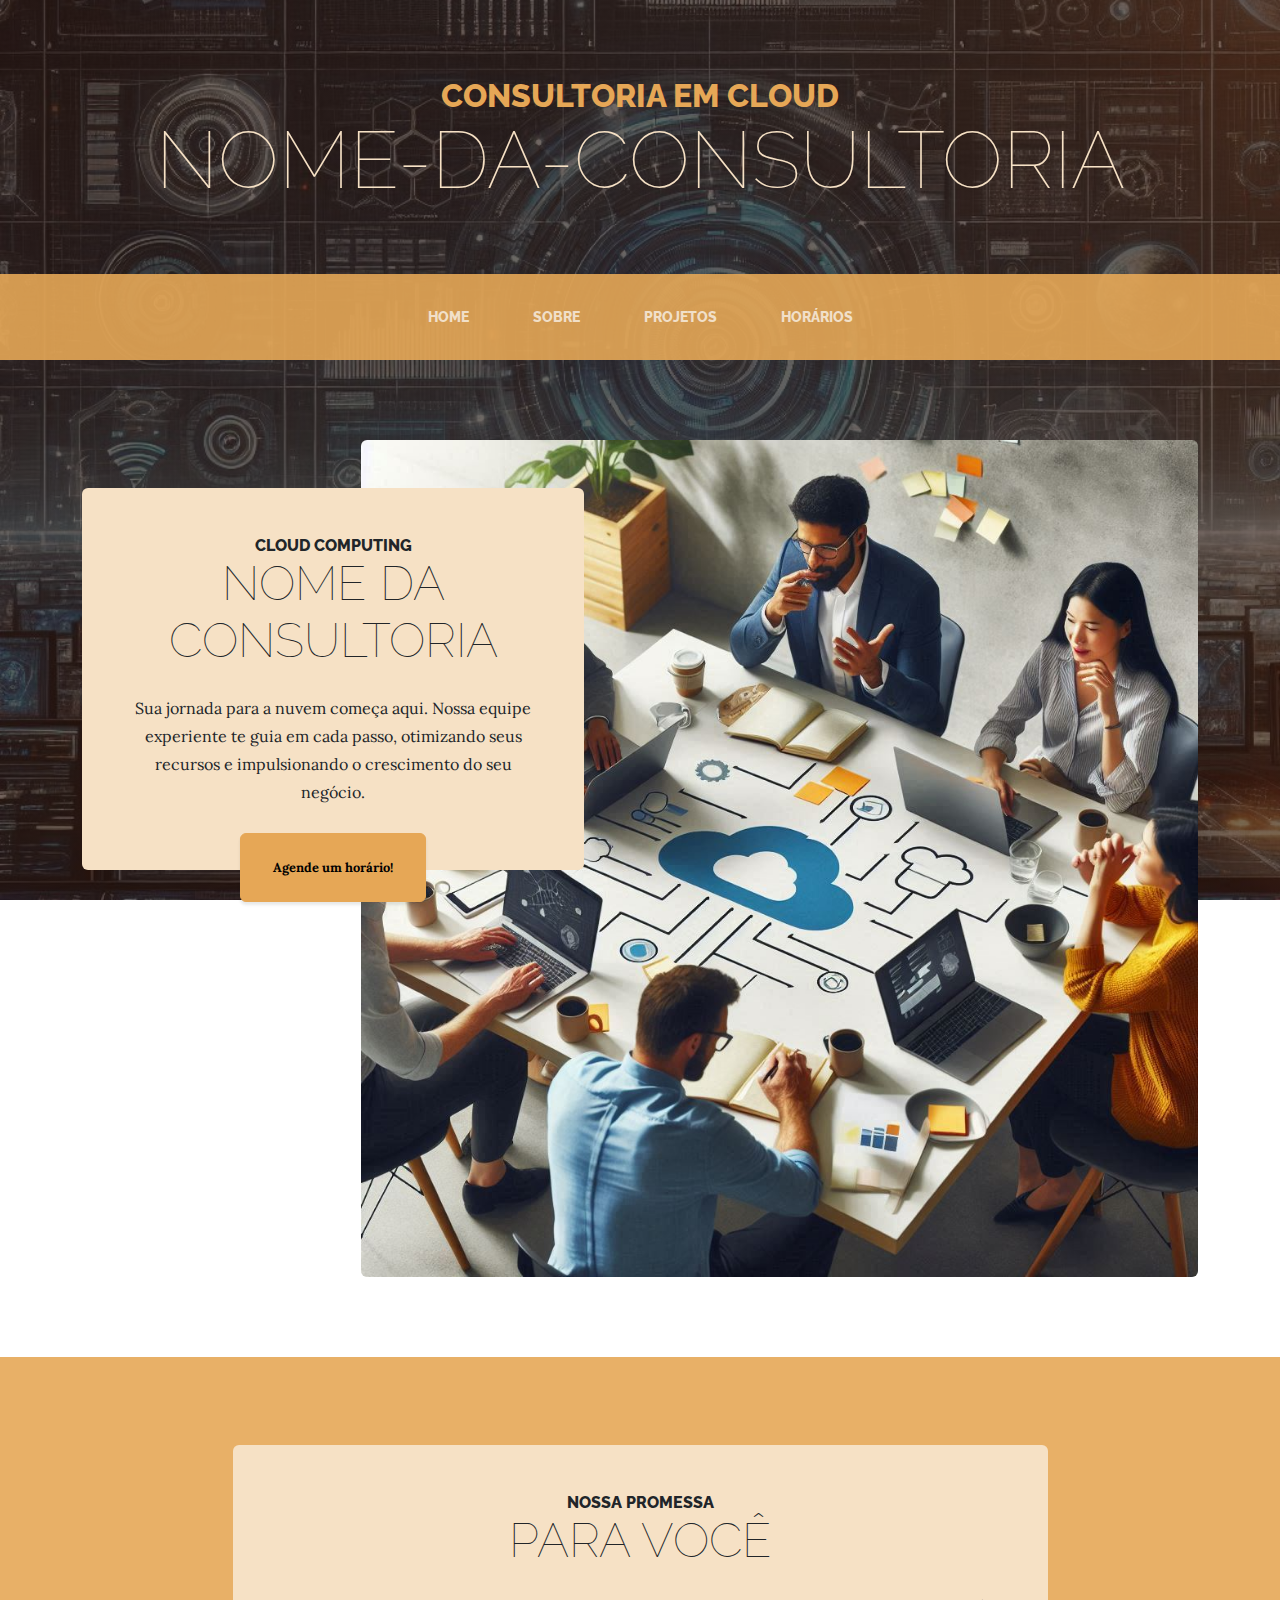
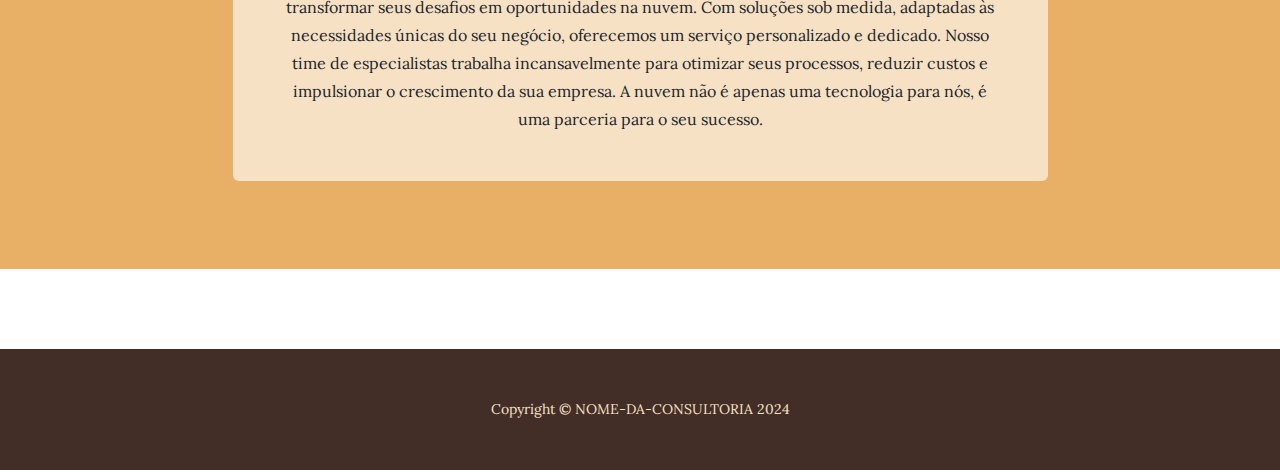
==== index.html @ 93bfd789 "first" ====
<!DOCTYPE html>
<html lang="en">
    <head>
        <meta charset="utf-8" />
        <meta name="viewport" content="width=device-width, initial-scale=1, shrink-to-fit=no" />
        <meta name="description" content="" />
        <meta name="author" content="" />
        <title>Business Casual - Start Bootstrap Theme</title>
        <link rel="icon" type="image/x-icon" href="assets/favicon2.png" />
        <!-- Google fonts-->
        <link href="https://fonts.googleapis.com/css?family=Raleway:100,100i,200,200i,300,300i,400,400i,500,500i,600,600i,700,700i,800,800i,900,900i" rel="stylesheet" />
        <link href="https://fonts.googleapis.com/css?family=Lora:400,400i,700,700i" rel="stylesheet" />
        <!-- Core theme CSS (includes Bootstrap)-->
        <link href="css/styles.css" rel="stylesheet" />
    </head>
    <body>
        <header>
            <h1 class="site-heading text-center text-faded d-none d-lg-block">
                <span class="site-heading-upper text-primary mb-3">Consultoria em Cloud</span>
                <span class="site-heading-lower">NOME-DA-CONSULTORIA</span>
            </h1>
        </header>
        <!-- Navigation-->
        <nav class="navbar navbar-expand-lg navbar-cyan py-lg-4" id="mainNav">
            <div class="container">
                <a class="navbar-brand text-uppercase fw-bold d-lg-none" href="index.html">Start Bootstrap</a>
                <button class="navbar-toggler" type="button" data-bs-toggle="collapse" data-bs-target="#navbarSupportedContent" aria-controls="navbarSupportedContent" aria-expanded="false" aria-label="Toggle navigation"><span class="navbar-toggler-icon"></span></button>
                <div class="collapse navbar-collapse" id="navbarSupportedContent">
                    <ul class="navbar-nav mx-auto">
                        <li class="nav-item px-lg-4"><a class="nav-link text-uppercase" href="index.html">Home</a></li>
                        <li class="nav-item px-lg-4"><a class="nav-link text-uppercase" href="about.html">Sobre</a></li>
                        <li class="nav-item px-lg-4"><a class="nav-link text-uppercase" href="products.html">Projetos</a></li>
                        <li class="nav-item px-lg-4"><a class="nav-link text-uppercase" href="store.html">Horários</a></li>
                    </ul>
                </div>
            </div>
        </nav>
        <section class="page-section clearfix">
            <div class="container">
                <div class="intro">
                    <img class="intro-img img-fluid mb-3 mb-lg-0 rounded" src="assets/img/intro.jpg" alt="..." />
                    <div class="intro-text left-0 text-center bg-faded p-5 rounded">
                        <h2 class="section-heading mb-4">
                            <span class="section-heading-upper">Cloud Computing</span>
                            <span class="section-heading-lower">NOME DA CONSULTORIA</span>
                        </h2>
                        <p class="mb-3">Sua jornada para a nuvem começa aqui. Nossa equipe experiente te guia em cada passo, otimizando seus recursos e impulsionando o crescimento do seu negócio.</p>
                        <div class="intro-button mx-auto"><a class="btn btn-primary btn-xl" href="#!">Agende um horário!</a></div>
                    </div>
                </div>
            </div>
        </section>
        <section class="page-section cta">
            <div class="container">
                <div class="row">
                    <div class="col-xl-9 mx-auto">
                        <div class="cta-inner bg-faded text-center rounded">
                            <h2 class="section-heading mb-4">
                                <span class="section-heading-upper">Nossa Promessa</span>
                                <span class="section-heading-lower">Para você</span>
                            </h2>
                            <p class="mb-0">transformar seus desafios em oportunidades na nuvem. Com soluções sob medida, adaptadas às necessidades únicas do seu negócio, oferecemos um serviço personalizado e dedicado. Nosso time de especialistas trabalha incansavelmente para otimizar seus processos, reduzir custos e impulsionar o crescimento da sua empresa. A nuvem não é apenas uma tecnologia para nós, é uma parceria para o seu sucesso.</p>
                        </div>
                    </div>
                </div>
            </div>
        </section>
        <footer class="footer text-faded text-center py-5">
            <div class="container"><p class="m-0 small">Copyright &copy; NOME-DA-CONSULTORIA 2024</p></div>
        </footer>
        <!-- Bootstrap core JS-->
        <script src="https://cdn.jsdelivr.net/npm/bootstrap@5.2.3/dist/js/bootstrap.bundle.min.js"></script>
        <!-- Core theme JS-->
        <script src="js/scripts.js"></script>
    </body>
</html>
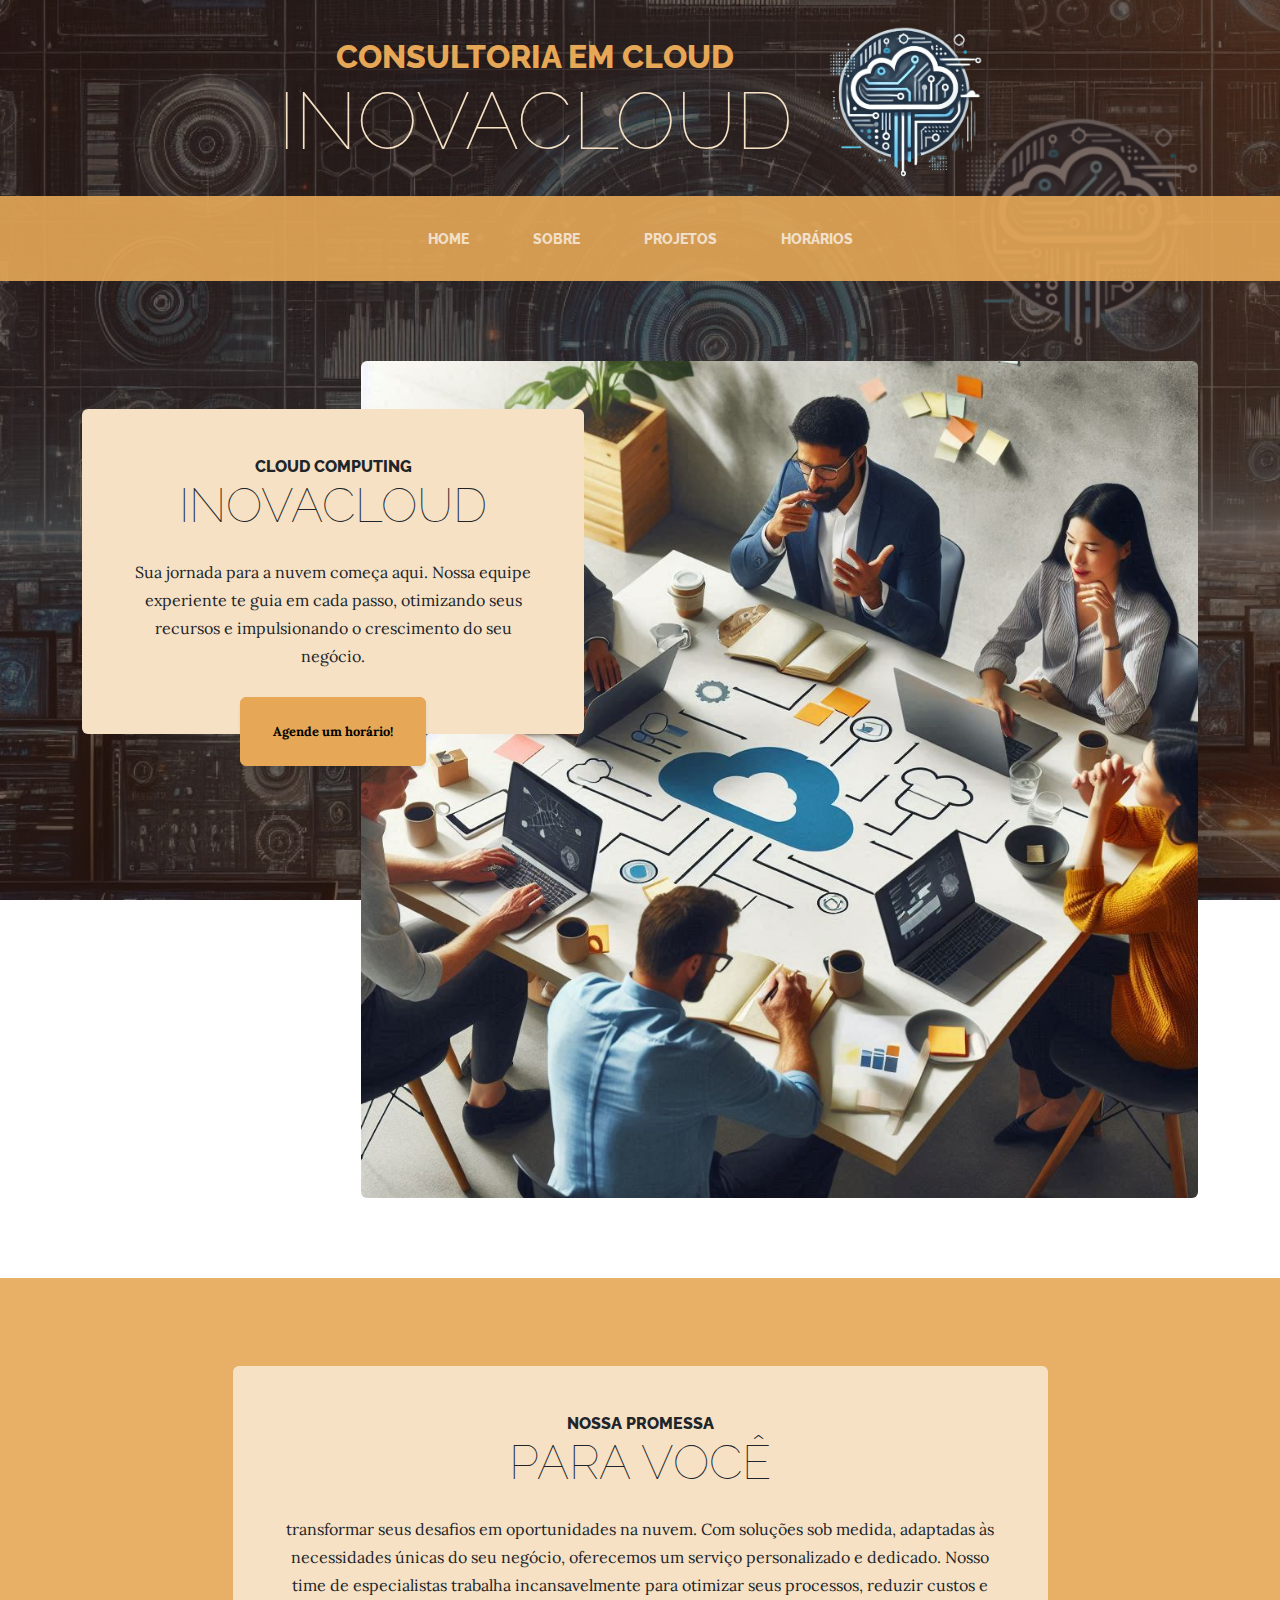
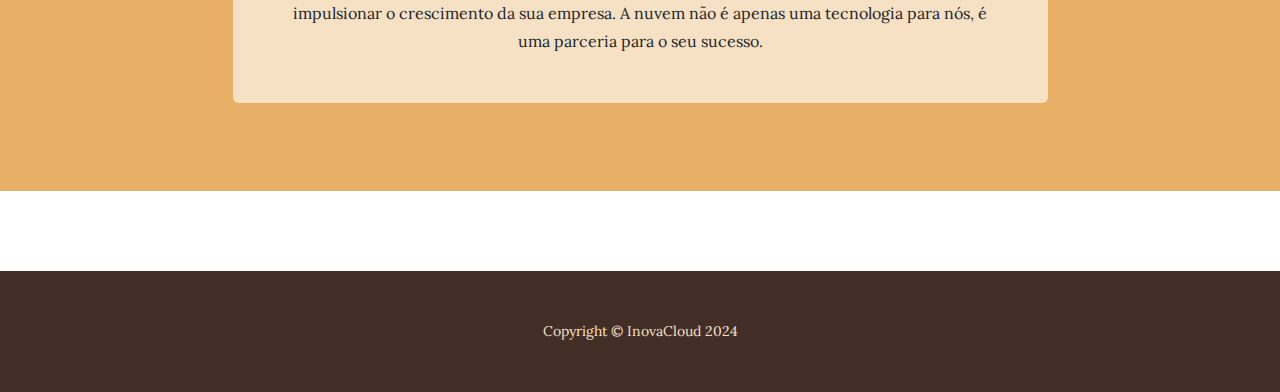
==== commit 11135a42: "atualização de logo" ====
--- a/index.html
+++ b/index.html
@@ -5,8 +5,8 @@
         <meta name="viewport" content="width=device-width, initial-scale=1, shrink-to-fit=no" />
         <meta name="description" content="" />
         <meta name="author" content="" />
-        <title>Business Casual - Start Bootstrap Theme</title>
-        <link rel="icon" type="image/x-icon" href="assets/favicon2.png" />
+        <title>InovaCloud</title>
+        <link rel="icon" type="image/x-icon" href="assets/favicon4.png" />
         <!-- Google fonts-->
         <link href="https://fonts.googleapis.com/css?family=Raleway:100,100i,200,200i,300,300i,400,400i,500,500i,600,600i,700,700i,800,800i,900,900i" rel="stylesheet" />
         <link href="https://fonts.googleapis.com/css?family=Lora:400,400i,700,700i" rel="stylesheet" />
@@ -15,10 +15,13 @@
     </head>
     <body>
         <header>
-            <h1 class="site-heading text-center text-faded d-none d-lg-block">
-                <span class="site-heading-upper text-primary mb-3">Consultoria em Cloud</span>
-                <span class="site-heading-lower">NOME-DA-CONSULTORIA</span>
-            </h1>
+            <div class="header-container">
+                <h1 class="site-heading text-center text-faded d-none d-lg-block">
+                    <span class="site-heading-upper text-primary mb-3">Consultoria em Cloud</span>
+                    <span class="site-heading-lower">InovaCloud</span>
+                </h1>
+                <img src="assets/favicon4.png" alt="Logo InovaCloud" class="logo">
+            </div>
         </header>
         <!-- Navigation-->
         <nav class="navbar navbar-expand-lg navbar-cyan py-lg-4" id="mainNav">
@@ -42,7 +45,7 @@
                     <div class="intro-text left-0 text-center bg-faded p-5 rounded">
                         <h2 class="section-heading mb-4">
                             <span class="section-heading-upper">Cloud Computing</span>
-                            <span class="section-heading-lower">NOME DA CONSULTORIA</span>
+                            <span class="section-heading-lower">InovaCloud</span>
                         </h2>
                         <p class="mb-3">Sua jornada para a nuvem começa aqui. Nossa equipe experiente te guia em cada passo, otimizando seus recursos e impulsionando o crescimento do seu negócio.</p>
                         <div class="intro-button mx-auto"><a class="btn btn-primary btn-xl" href="#!">Agende um horário!</a></div>
@@ -66,7 +69,7 @@
             </div>
         </section>
         <footer class="footer text-faded text-center py-5">
-            <div class="container"><p class="m-0 small">Copyright &copy; NOME-DA-CONSULTORIA 2024</p></div>
+            <div class="container"><p class="m-0 small">Copyright &copy; InovaCloud 2024</p></div>
         </footer>
         <!-- Bootstrap core JS-->
         <script src="https://cdn.jsdelivr.net/npm/bootstrap@5.2.3/dist/js/bootstrap.bundle.min.js"></script>
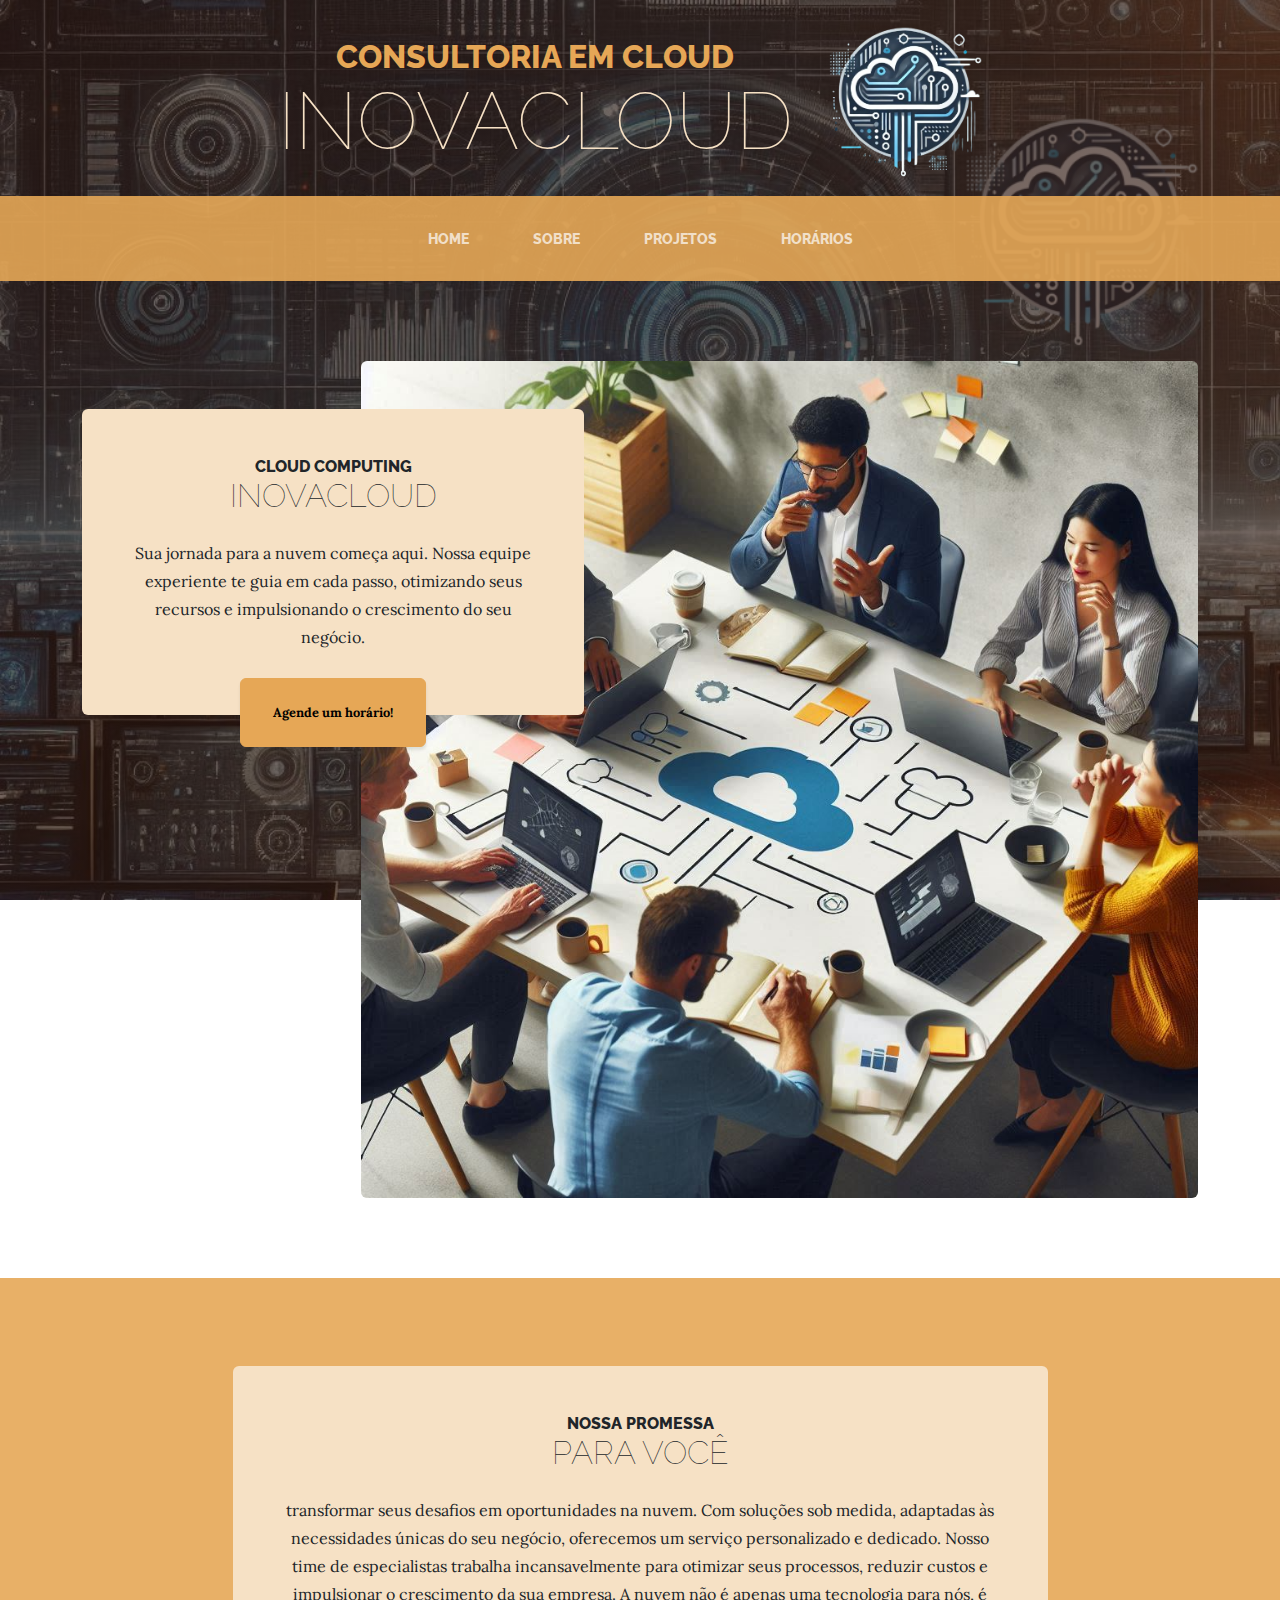
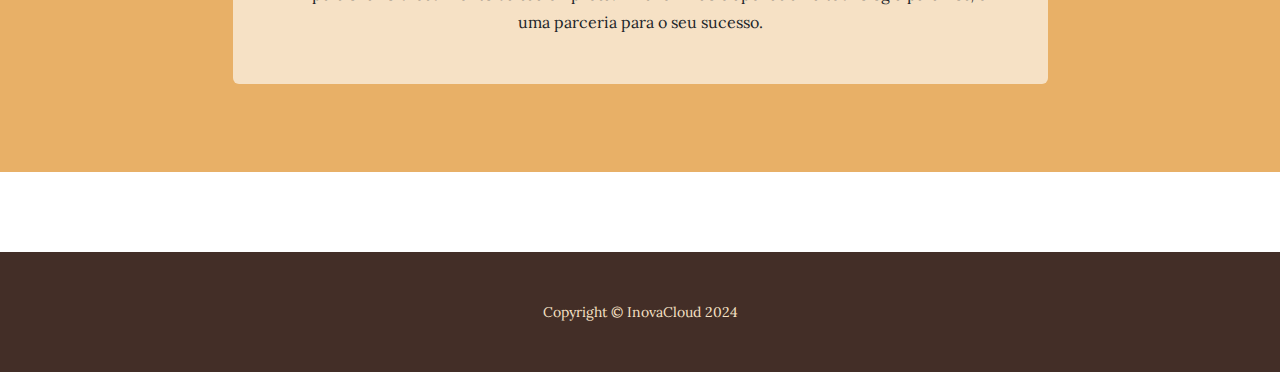
==== commit 09af4445: "correcao de fonte store" ====
--- a/index.html
+++ b/index.html
@@ -26,7 +26,7 @@
         <!-- Navigation-->
         <nav class="navbar navbar-expand-lg navbar-cyan py-lg-4" id="mainNav">
             <div class="container">
-                <a class="navbar-brand text-uppercase fw-bold d-lg-none" href="index.html">Start Bootstrap</a>
+                <a class="navbar-brand text-uppercase fw-bold d-lg-none" href="index.html">Home</a>
                 <button class="navbar-toggler" type="button" data-bs-toggle="collapse" data-bs-target="#navbarSupportedContent" aria-controls="navbarSupportedContent" aria-expanded="false" aria-label="Toggle navigation"><span class="navbar-toggler-icon"></span></button>
                 <div class="collapse navbar-collapse" id="navbarSupportedContent">
                     <ul class="navbar-nav mx-auto">
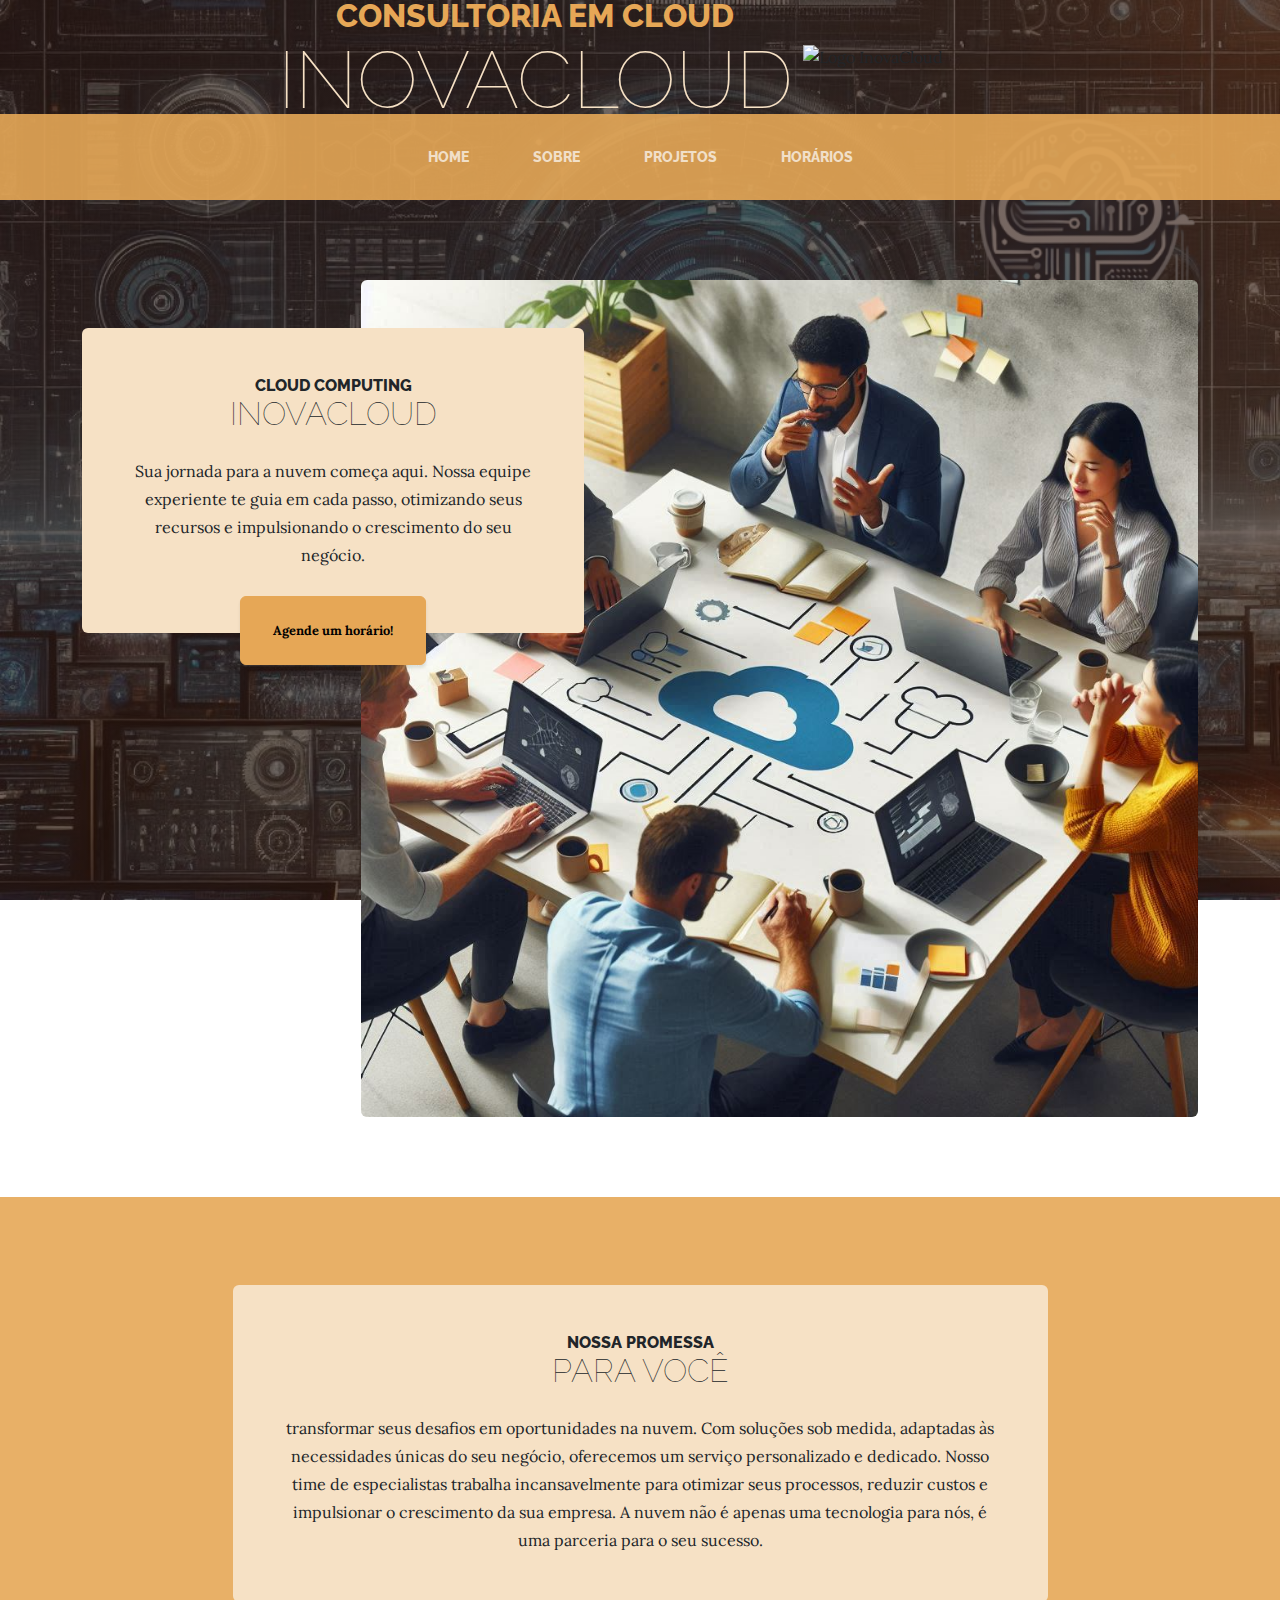
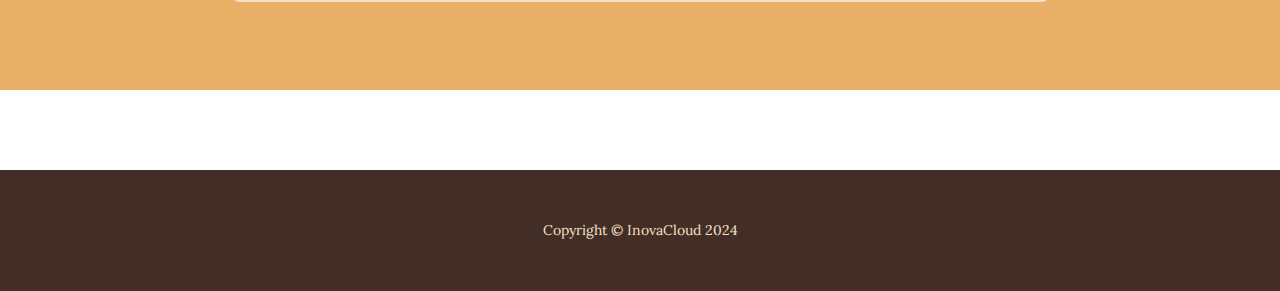
==== commit 4f86a734: "alteraçao de logo" ====
--- a/index.html
+++ b/index.html
@@ -20,13 +20,13 @@
                     <span class="site-heading-upper text-primary mb-3">Consultoria em Cloud</span>
                     <span class="site-heading-lower">InovaCloud</span>
                 </h1>
-                <img src="assets/favicon4.png" alt="Logo InovaCloud" class="logo">
+                <img src="assets/Prosto.png.png" alt="Logo InovaCloud" class="logo">
             </div>
         </header>
         <!-- Navigation-->
         <nav class="navbar navbar-expand-lg navbar-cyan py-lg-4" id="mainNav">
             <div class="container">
-                <a class="navbar-brand text-uppercase fw-bold d-lg-none" href="index.html">Home</a>
+                <a class="nav-link text-uppercase fw-bold d-lg-none" href="index.html">InovaCloud</a>
                 <button class="navbar-toggler" type="button" data-bs-toggle="collapse" data-bs-target="#navbarSupportedContent" aria-controls="navbarSupportedContent" aria-expanded="false" aria-label="Toggle navigation"><span class="navbar-toggler-icon"></span></button>
                 <div class="collapse navbar-collapse" id="navbarSupportedContent">
                     <ul class="navbar-nav mx-auto">
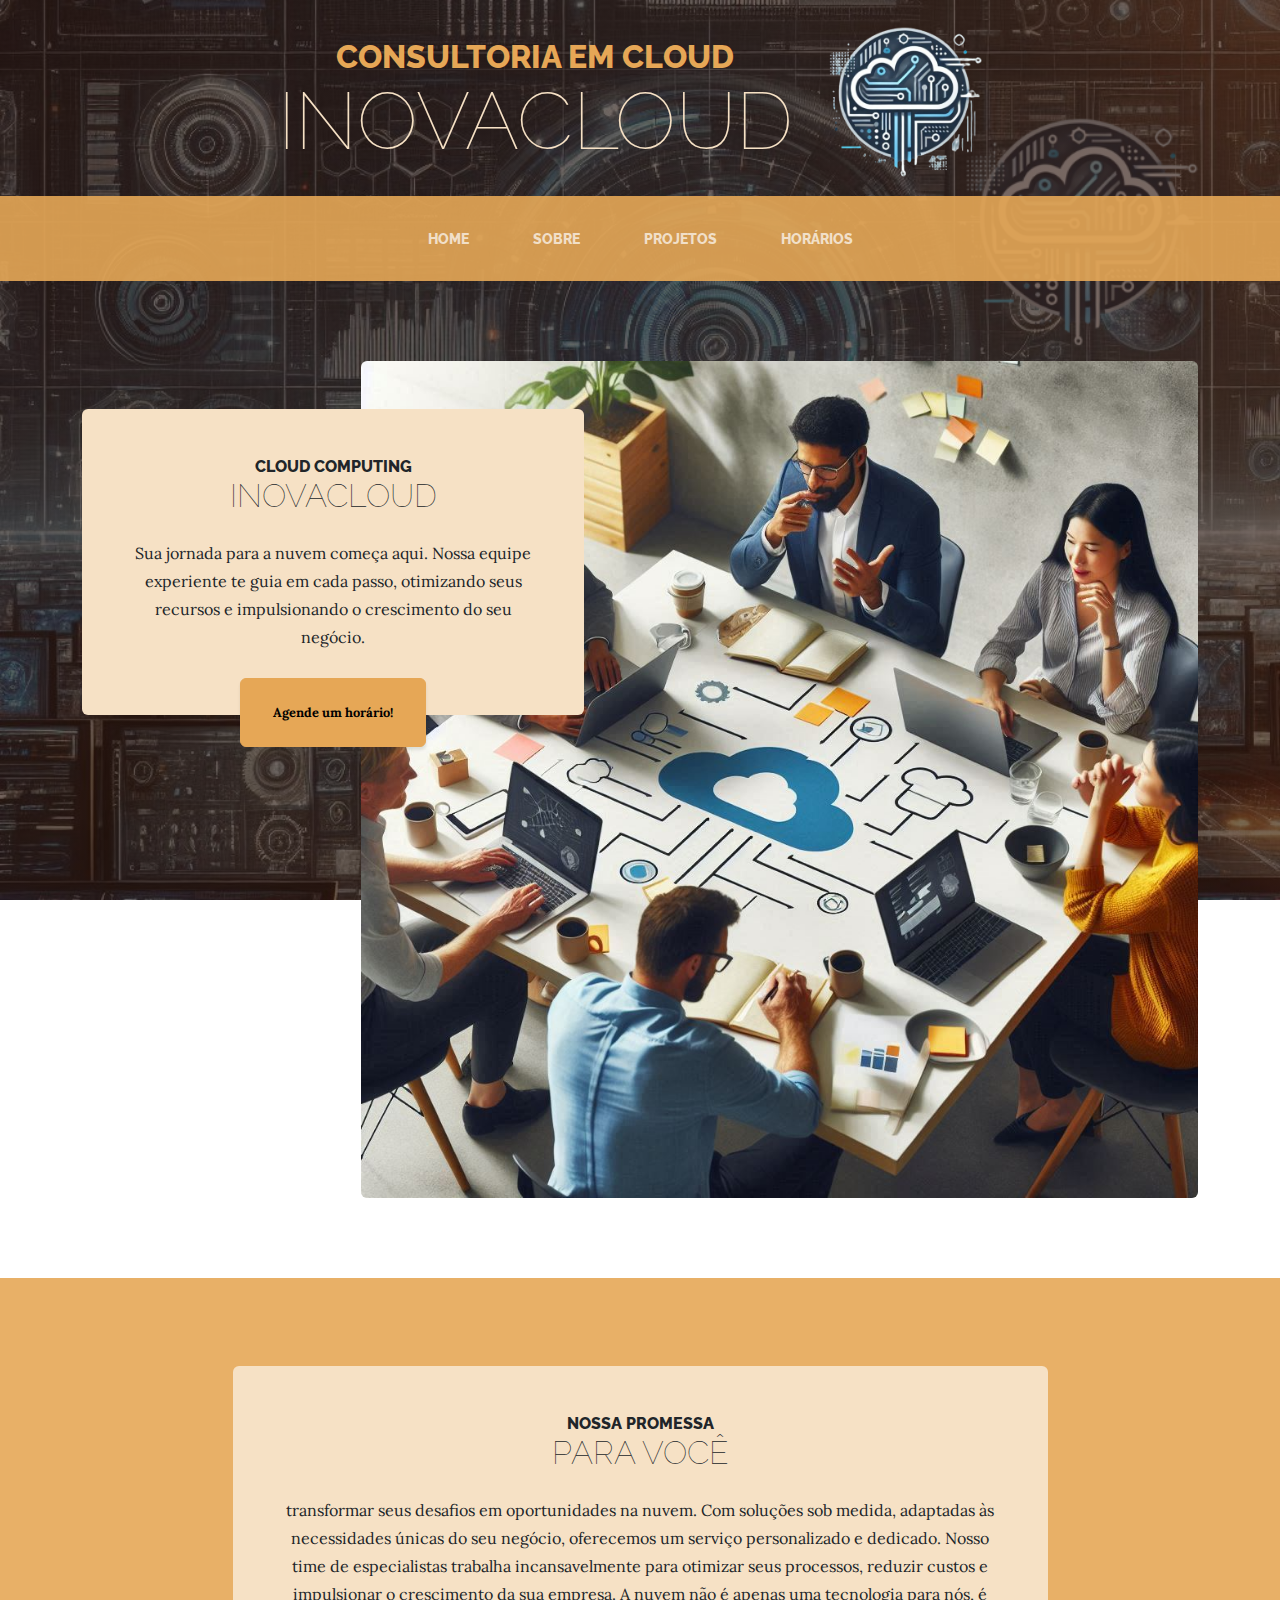
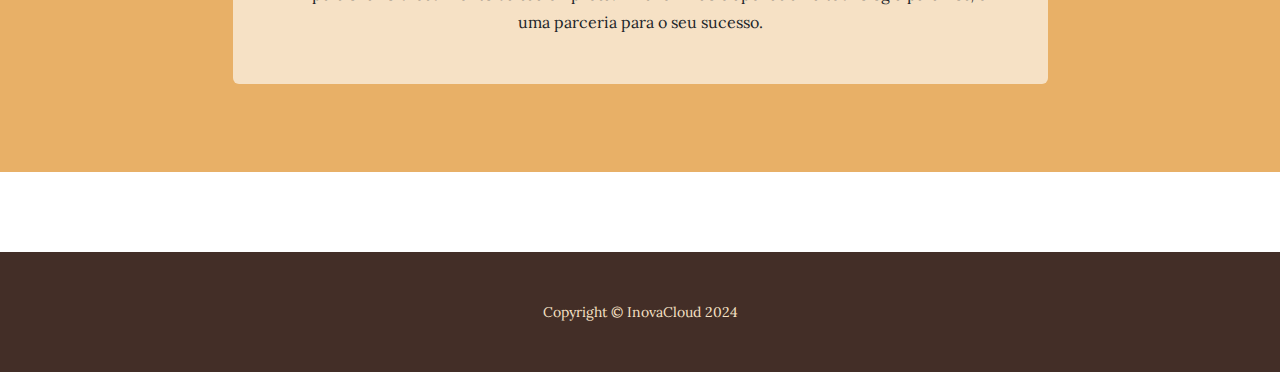
==== commit 64f87fed: "alteraçao de logo2" ====
--- a/index.html
+++ b/index.html
@@ -20,7 +20,7 @@
                     <span class="site-heading-upper text-primary mb-3">Consultoria em Cloud</span>
                     <span class="site-heading-lower">InovaCloud</span>
                 </h1>
-                <img src="assets/Prosto.png.png" alt="Logo InovaCloud" class="logo">
+                <img src="assets/Prosto.png" alt="Logo InovaCloud" class="logo">
             </div>
         </header>
         <!-- Navigation-->
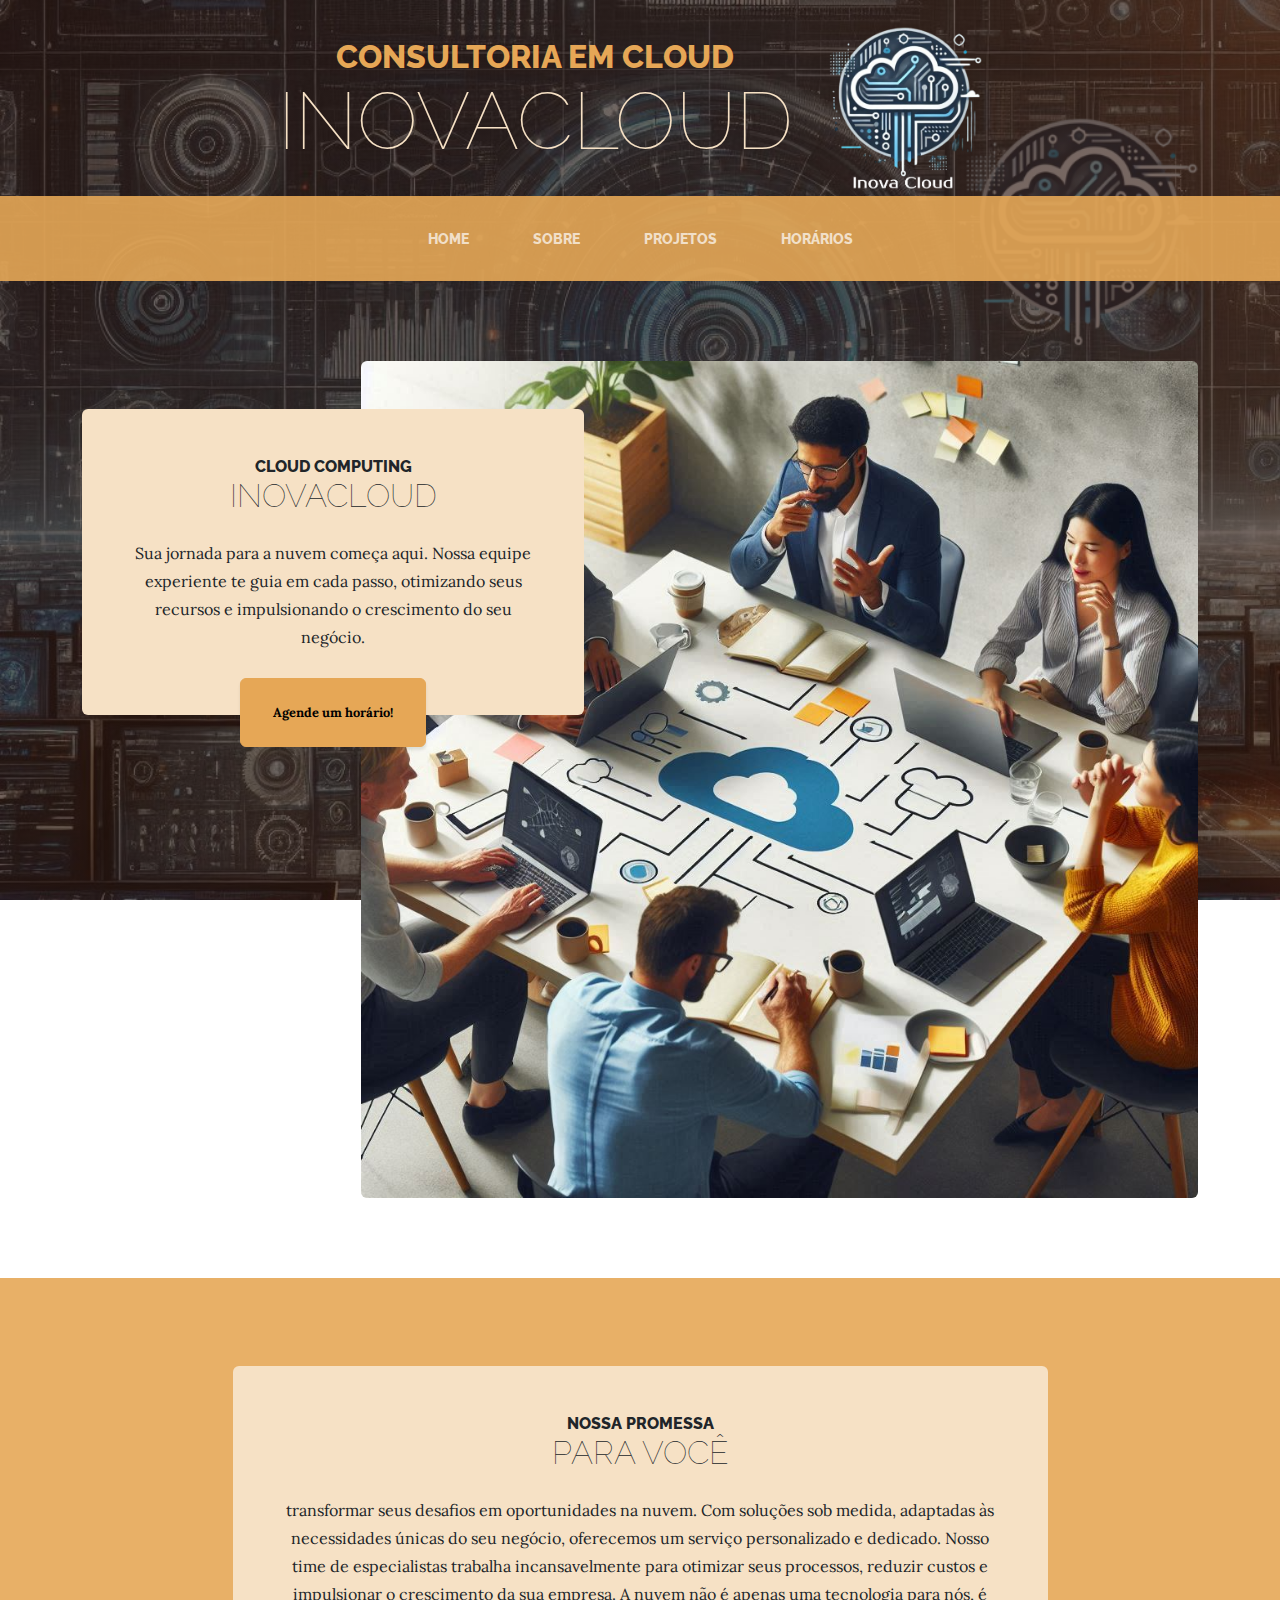
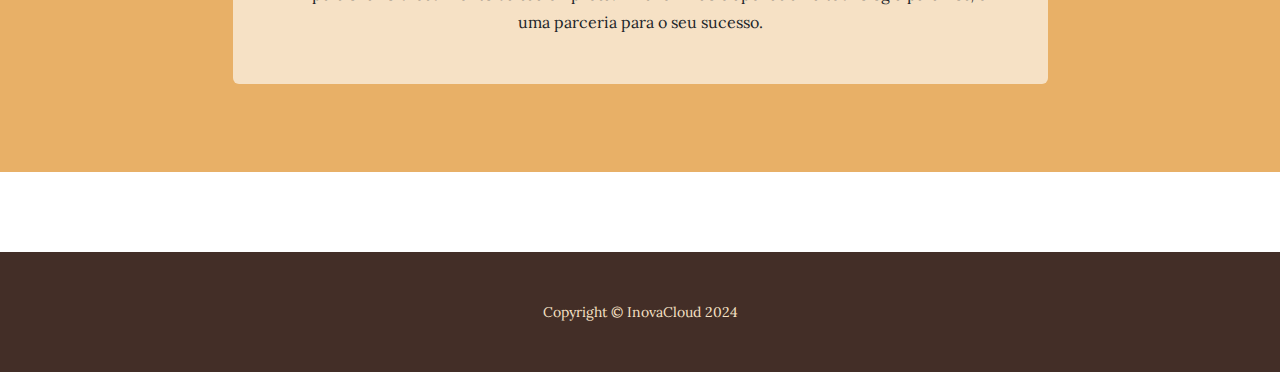
==== commit 11456565: "contato" ====
--- a/index.html
+++ b/index.html
@@ -48,7 +48,7 @@
                             <span class="section-heading-lower">InovaCloud</span>
                         </h2>
                         <p class="mb-3">Sua jornada para a nuvem começa aqui. Nossa equipe experiente te guia em cada passo, otimizando seus recursos e impulsionando o crescimento do seu negócio.</p>
-                        <div class="intro-button mx-auto"><a class="btn btn-primary btn-xl" href="#!">Agende um horário!</a></div>
+                        <div class="intro-button mx-auto"><a class="btn btn-primary btn-xl" href="mailto:consultoria-ti-cloud@outlook.com">Agende um horário!</a></div>
                     </div>
                 </div>
             </div>
